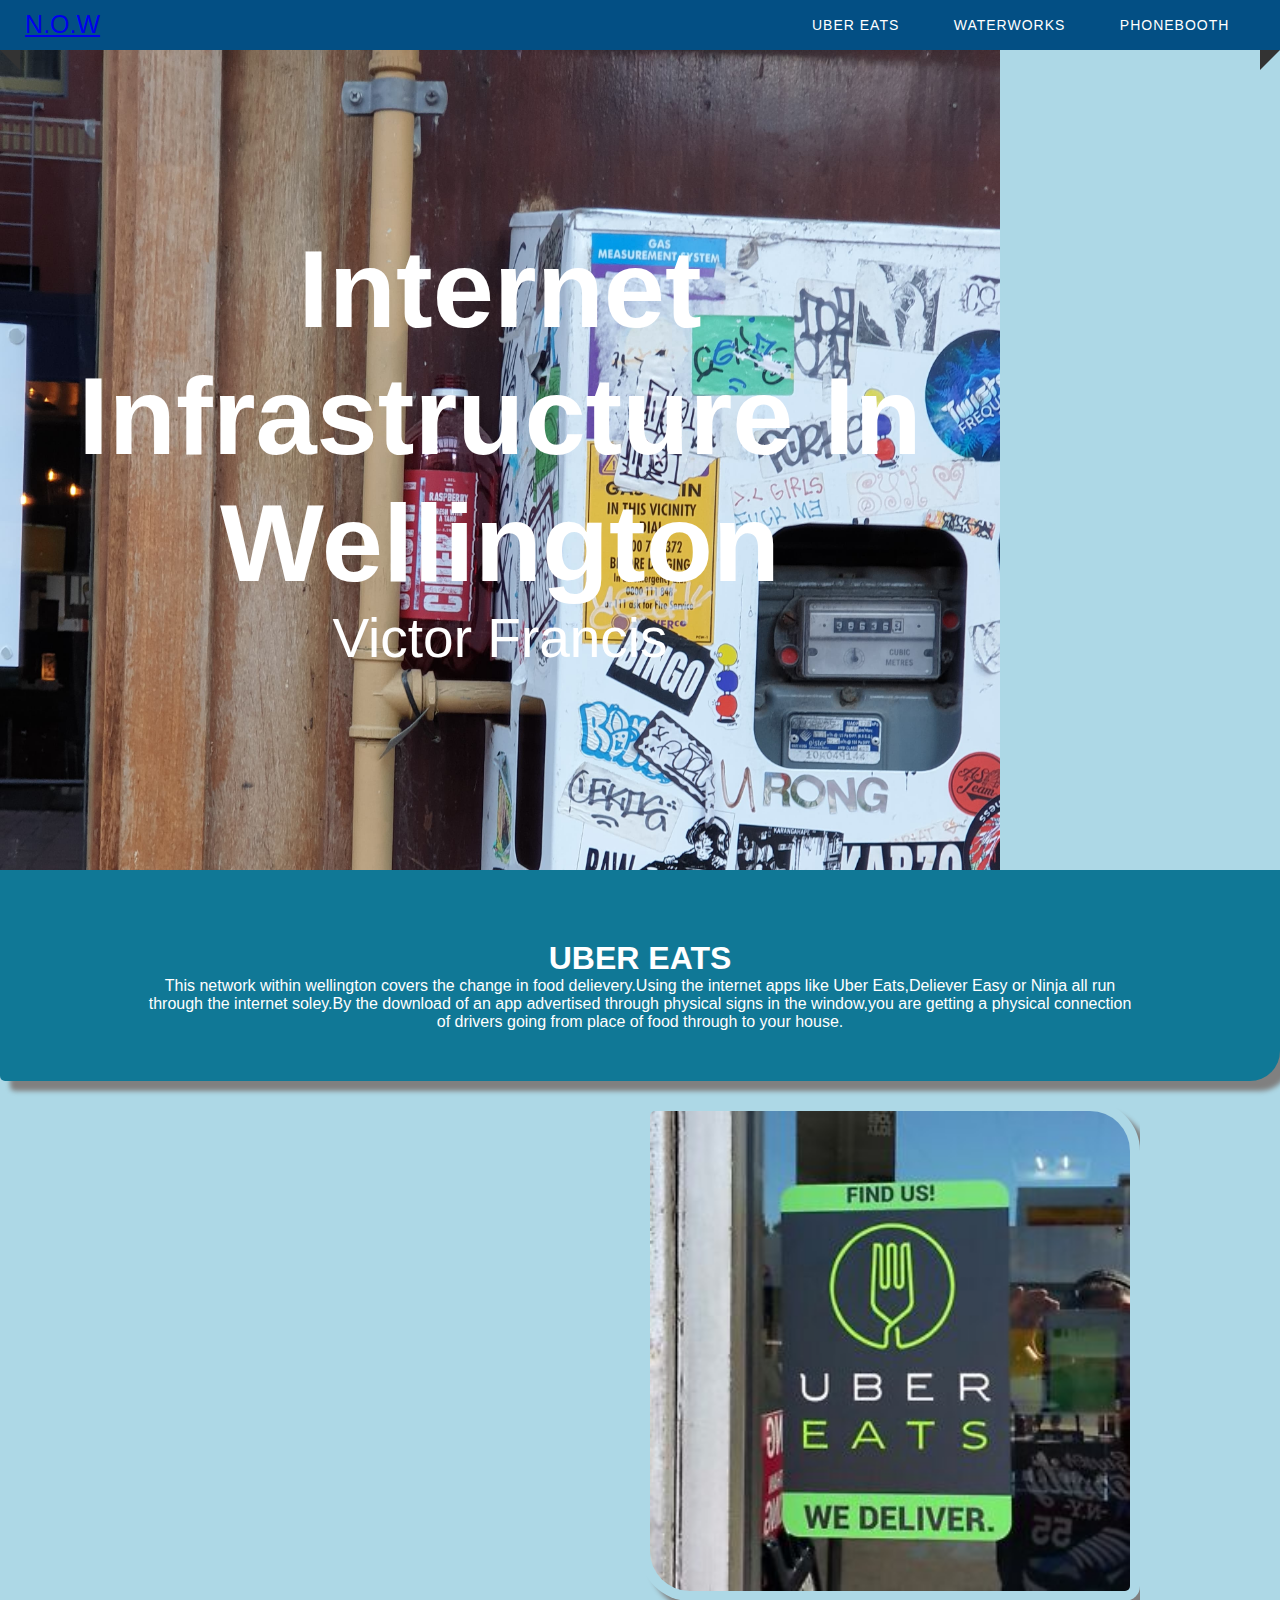
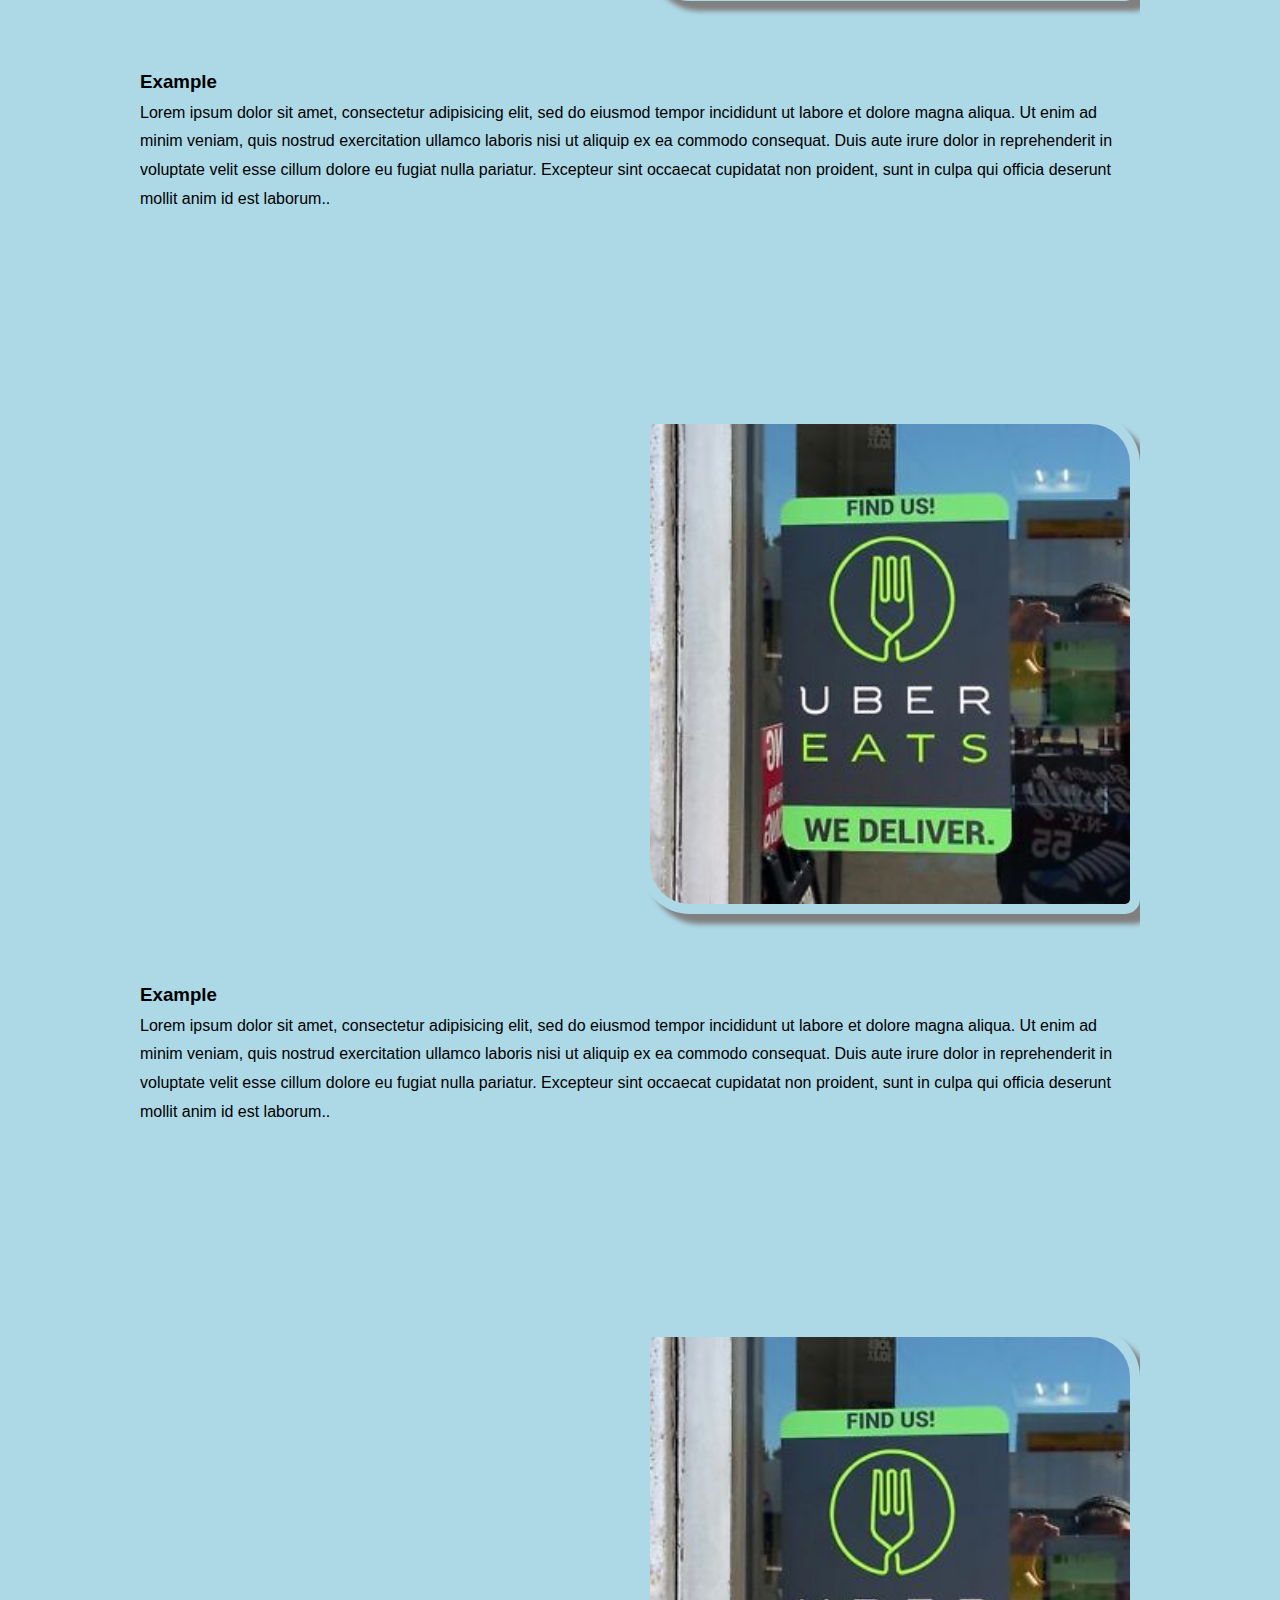
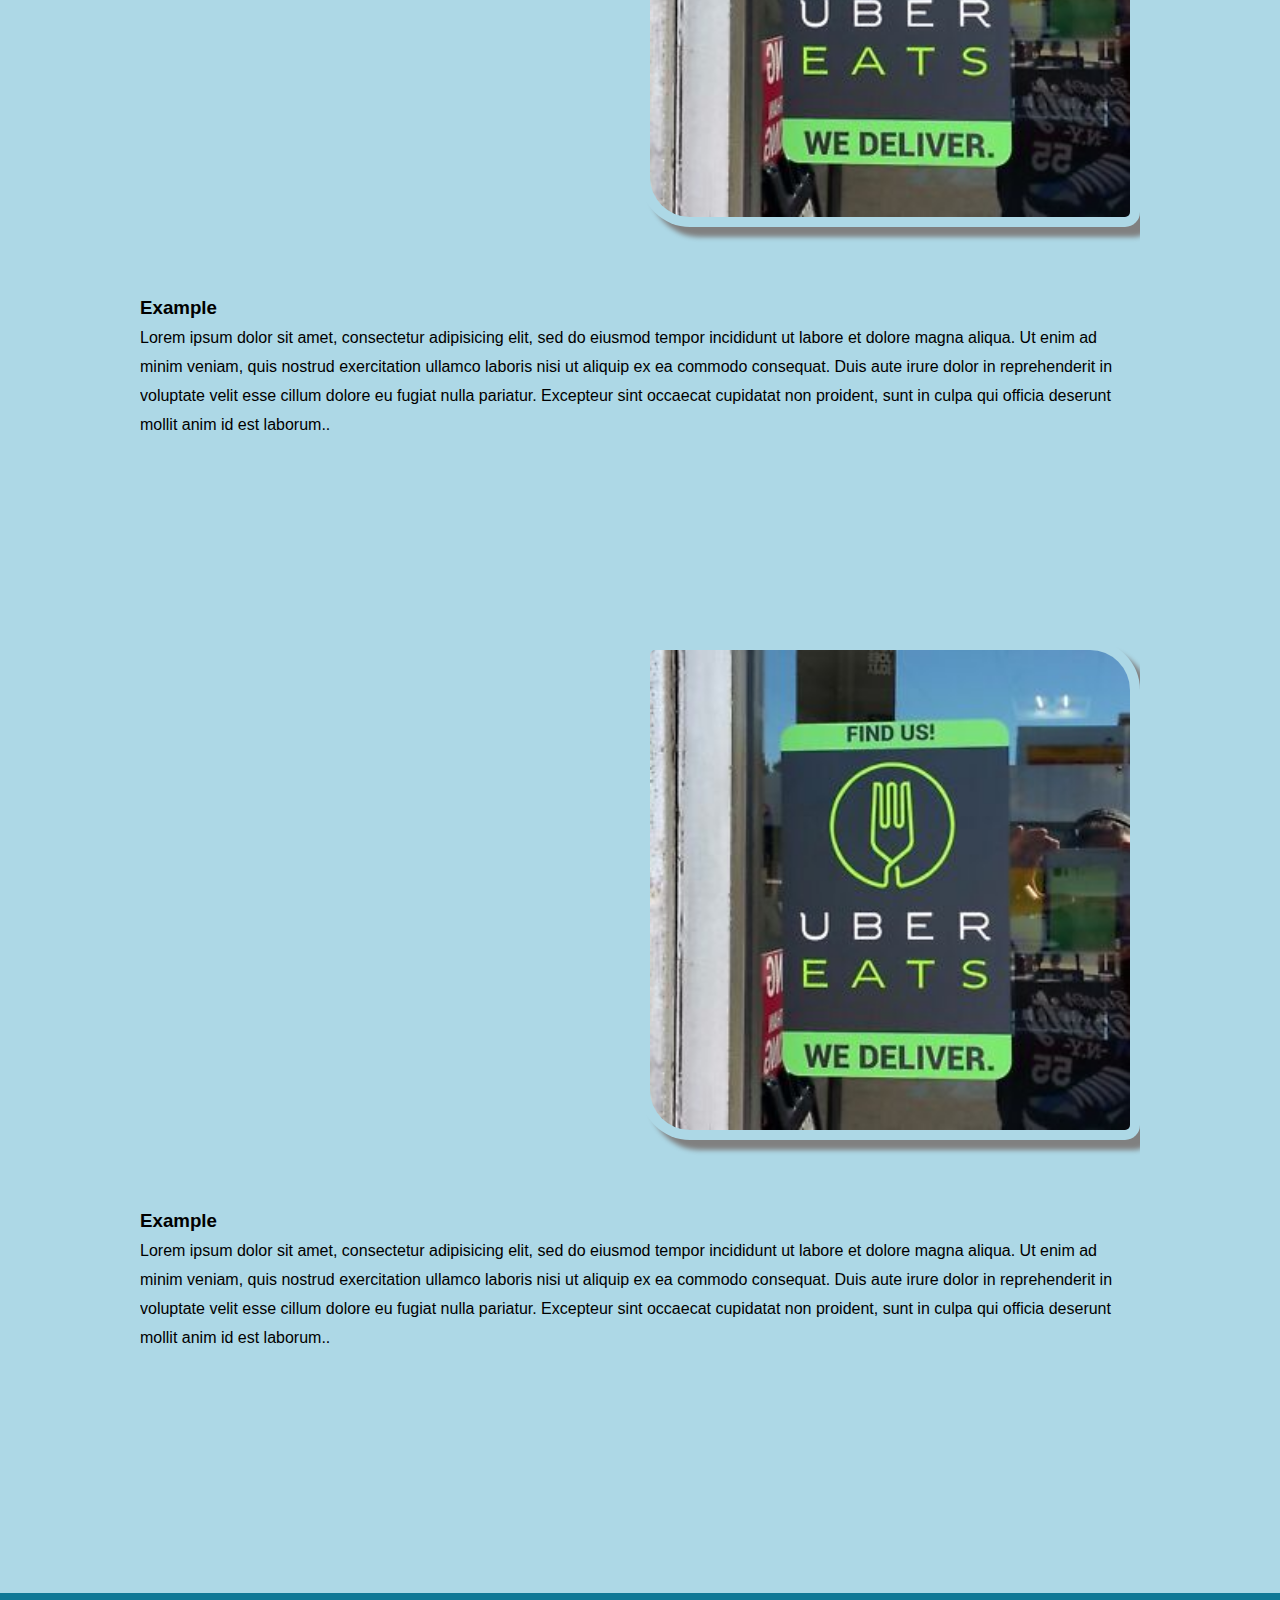
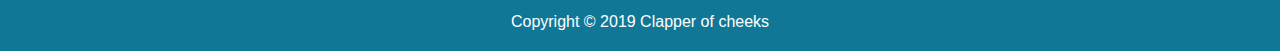
==== index.html @ 95256329 "new repo" ====
<!DOCTYPE HTML>

<html>

<head>
	<meta http-equiv="Content-Type" content="text/html; charset=UTF-8" />

	<title>Networks Of Wellington</title>
	<link rel="stylesheet" type="text/css" href="css/style.css">
</head>

<body>
	<div class="custom-padding">
		<nav>
			<div class="logo"><a href="index.html">N.O.W</a></div>

			<ul class="menu-area">
				<li><a href="ubereats.html">Uber Eats</a></li>
				<li><a href="phonebooths.html">WaterWorks</a></li>
				<li><a href="waterworks.html">PhoneBooth</a></li>

			</ul>
		</nav>
	</div>

	

    <section id="home-img">
     <div class="home-text">
         <h1>Internet Infrastructure In Wellington</h1>
         <p>Victor Francis</p>

     </section>

   <a id="1">
      <header class="shadow">
         <section >
            <h1>UBER EATS</h1>
            <p>This network within wellington covers the change in food delievery.Using the internet apps like Uber Eats,Deliever Easy or Ninja all run through the internet soley.By the download of an app advertised through physical signs in the window,you are getting a physical connection of drivers going from place of food through to your house.</p>
        </section>
    </header>


    <section>
     <div class="g-row">

        <div class="imgs">
           <img src="img/photos/uberEats/s-l300.jpg">
        </div>
      

       <div class="txt">
            <h3>Example</h3>
                <p>Lorem ipsum dolor sit amet, consectetur adipisicing elit, sed do eiusmod
                tempor incididunt ut labore et dolore magna aliqua. Ut enim ad minim veniam,
                quis nostrud exercitation ullamco laboris nisi ut aliquip ex ea commodo
                consequat. Duis aute irure dolor in reprehenderit in voluptate velit esse
                cillum dolore eu fugiat nulla pariatur. Excepteur sint occaecat cupidatat non
                proident, sunt in culpa qui officia deserunt mollit anim id est laborum..</p>
       </div>

        <div class="imgs">
           <img src="img/photos/uberEats/s-l300.jpg">
        </div>
      

       <div class="txt">
            <h3>Example</h3>
                <p>Lorem ipsum dolor sit amet, consectetur adipisicing elit, sed do eiusmod
                tempor incididunt ut labore et dolore magna aliqua. Ut enim ad minim veniam,
                quis nostrud exercitation ullamco laboris nisi ut aliquip ex ea commodo
                consequat. Duis aute irure dolor in reprehenderit in voluptate velit esse
                cillum dolore eu fugiat nulla pariatur. Excepteur sint occaecat cupidatat non
                proident, sunt in culpa qui officia deserunt mollit anim id est laborum..</p>
       </div>
        <div class="imgs">
           <img src="img/photos/uberEats/s-l300.jpg">
        </div>
      

       <div class="txt">
            <h3>Example</h3>
                <p>Lorem ipsum dolor sit amet, consectetur adipisicing elit, sed do eiusmod
                tempor incididunt ut labore et dolore magna aliqua. Ut enim ad minim veniam,
                quis nostrud exercitation ullamco laboris nisi ut aliquip ex ea commodo
                consequat. Duis aute irure dolor in reprehenderit in voluptate velit esse
                cillum dolore eu fugiat nulla pariatur. Excepteur sint occaecat cupidatat non
                proident, sunt in culpa qui officia deserunt mollit anim id est laborum..</p>
       </div>
        <div class="imgs">
           <img src="img/photos/uberEats/s-l300.jpg">
        </div>
      

       <div class="txt">
            <h3>Example</h3>
                <p>Lorem ipsum dolor sit amet, consectetur adipisicing elit, sed do eiusmod
                tempor incididunt ut labore et dolore magna aliqua. Ut enim ad minim veniam,
                quis nostrud exercitation ullamco laboris nisi ut aliquip ex ea commodo
                consequat. Duis aute irure dolor in reprehenderit in voluptate velit esse
                cillum dolore eu fugiat nulla pariatur. Excepteur sint occaecat cupidatat non
                proident, sunt in culpa qui officia deserunt mollit anim id est laborum..</p>
       </div>
     		
   </div>
</section>


<footer id="main-footer">
 <p>Copyright &copy; 2019 Clapper of cheeks</p>
</footer>


</body>
</html>
---- css/style.css ----
*{
  margin: 0;
  padding: 0;
  outline: 0;
  box-sizing: border-box; 
  /* This makes the widths of elements more consistent
  Full details here https://css-tricks.com/box-sizing/ */
}

.menu-area li a {
  text-decoration: none;
}

.menu-area li {
  list-style-type: none;
}

.custom-padding{

  padding-top: 25px;
}

.logo {
  width: 15%;
  float: left;
  text-transform: uppercase;
  color: #fff;
  font-size: 25px;
  text-align: left;
  padding-left: 2%;
}


.menu-area li {
  display: inline-block;
}

.menu-area a {
  color: #fff;
  font-weight: 300;
  letter-spacing: 1px;
  text-transform: uppercase;
  display: block;
  padding: 0 25px;
  font-size: 14px;
  line-height: 30px;
  position: relative;
  z-index: 1;

}
.menu-area a:hover {
  background: #f7cac9;
  color: #fff;
}

.menu-area a:hover:after {
  transform: translateY(-50%) rotate(-35deg);
}

nav {
  position: fixed;

  margin: 0 auto;
  padding: 10px 0;
  background: #034f84;
  z-index: 1;
  text-align: right;
  padding-right: 2%;
  top: 0;
  width: 100%;
}


nav:before {
  position: absolute;
  content: '';
  border-top: 10px solid #333;
  border-right: 10px solid #333;
  border-left: 10px solid transparent;
  border-bottom: 10px solid transparent;
  top: 100%;
  left: 0;
}

nav:after {
  position: absolute;
  content: '';
  border-top: 10px solid #333;
  border-left: 10px solid #333;
  border-right: 10px solid transparent;
  border-bottom: 10px solid transparent;
  top: 100%;
  right: 0;
}


header{
  background-color:  #107896 ;

  color: white; /* more readable on an orange background */
  padding-top: 50px;
  padding-bottom: 50px;
  text-align:center;
  font-family: sans-serif;
  
}

.shadow{
  border-radius:0px 0px 30px 5px;
  box-shadow: 10px 10px 5px grey;
}



body{
background-color: lightblue;
  margin: 0px; /* Often browsers have a 5px margin by deafult*/
  font-family: sans-serif;
}

p{
  font-family: sans-serif;
}

section{
  min-width: 300px;
  max-width: 1000px;
  margin-left: auto;
  margin-right: auto;
  margin-top: 20px;
  /*margin-bottom: 30px;*/

}

#home-img{
  margin-left: 0;
  width: 100%;
    background-repeat:repeat;
    background-size: cover;
    background-image:url("../img/8.jpg") ;
    text-align: center;
    color: #ffffff;

.gap{
  margin: 50px;
}

}
#home-image h1{
  position:absolute;
  margin-top: 100px;
  color: #fff;
  font-size:50px;
  line-height: 1.6em;
  padding-top: 100px;
  font-family: sans-serif;

}

.txt{
  padding-top: 60px;
  padding-bottom: 200px;
 line-height: 1.8;
 text-align: left;
 float: left;
}



/* Simple grid */
.g-row{
  width: 100%;
  overflow: hidden;
}

.g-row img{
  width: 100%; /*This makes all images in grids to be the size of their cell */
  border-radius: 15px  50px;
  box-shadow: 10px 10px 5px grey;
  padding: 10px ;
  height: auto;
  

}
.imgs{
  width: 50%;
  float: left;
  margin-left: 50%;

}

/*.padded-left{
  padding-left: 100px;
}
.padded-right{
  padding-right: 100px;
}*/

.show{
  border: 1px solid blue;
  padding: 2px;
}

.padded{
  padding: 20px; /* I add this to cells to add a little padding*/
}

.home-text{
  padding-top: 180px;
    padding-bottom: 200px;
  font-size: 55px
}

#main-footer{
  background: #107896 ;
  color: #fff;
  text-align: center;
  padding: 20px;
  margin-top: 40px;

}
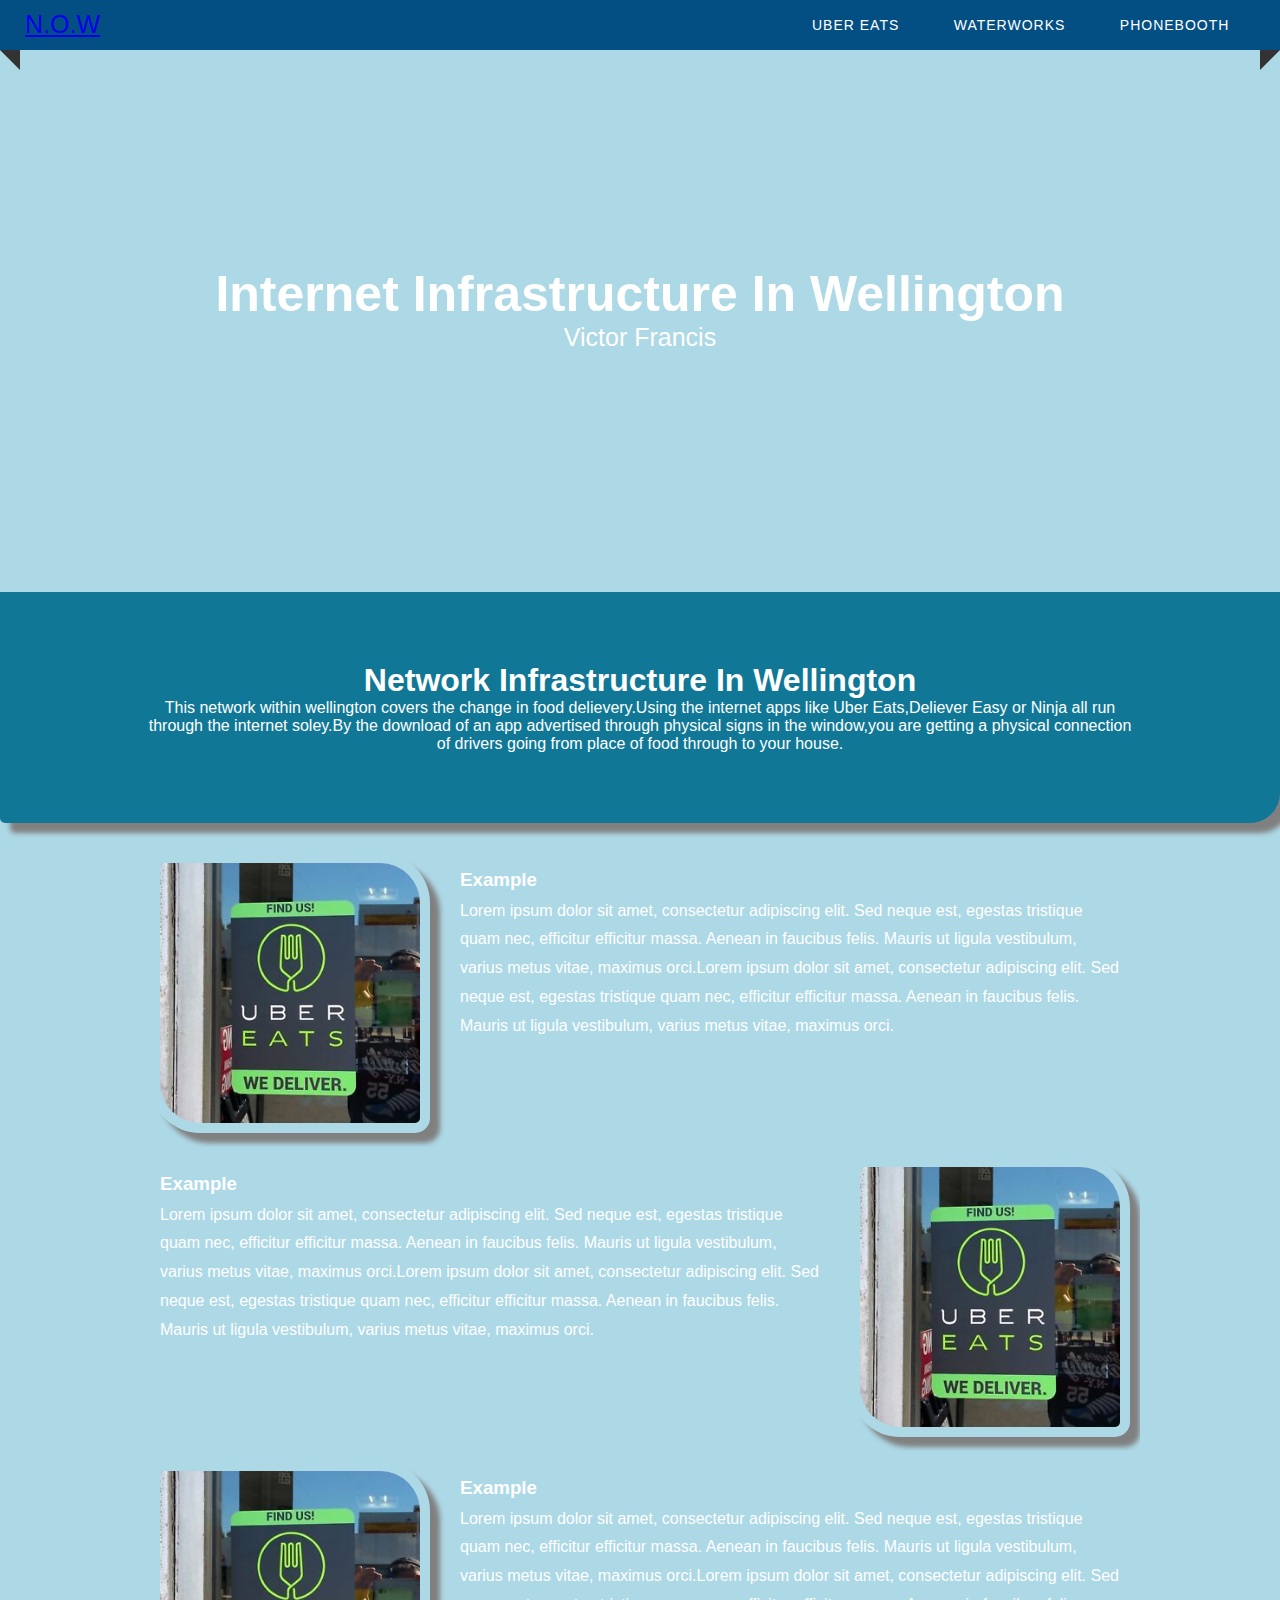
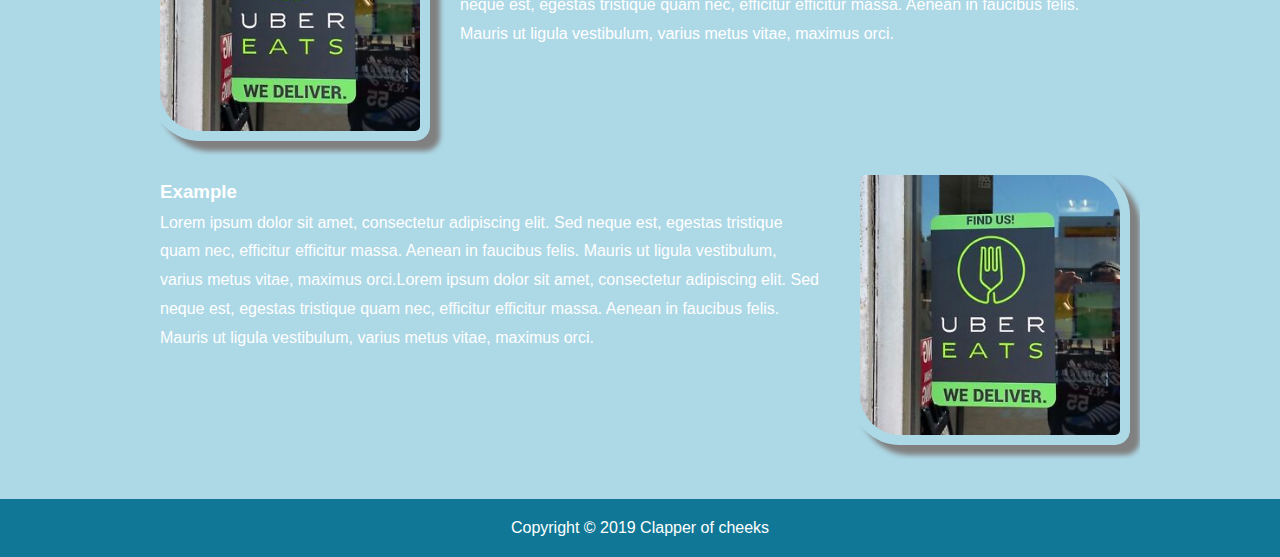
==== commit d33f177d: "finished layout" ====
--- a/index.html
+++ b/index.html
@@ -10,6 +10,8 @@
 </head>
 
 <body>
+
+ 
 	<div class="custom-padding">
 		<nav>
 			<div class="logo"><a href="index.html">N.O.W</a></div>
@@ -34,76 +36,68 @@
 
    <a id="1">
       <header class="shadow">
+        <!--  <div class="box1">
+    <p> <br> </p>
+  </div>
+  <div class="box2">
+    <p> <br> </p>
+  </div>
+  <div class="box3">
+    <p> <br> </p>
+  </div> -->
          <section >
-            <h1>UBER EATS</h1>
+            <h1>Network Infrastructure In Wellington</h1>
             <p>This network within wellington covers the change in food delievery.Using the internet apps like Uber Eats,Deliever Easy or Ninja all run through the internet soley.By the download of an app advertised through physical signs in the window,you are getting a physical connection of drivers going from place of food through to your house.</p>
         </section>
     </header>
 
 
-    <section>
-     <div class="g-row">
+  
 
-        <div class="imgs">
-           <img src="img/photos/uberEats/s-l300.jpg">
-        </div>
+<section>
+    <div class="g-row">
+      <div class="g-30">
+        <img src="img/photos/uberEats/s-l300.jpg">
+      </div>
+      <div class="g-70 padded txt">
+        <h3>Example</h3>
+        <p>Lorem ipsum dolor sit amet, consectetur adipiscing elit. Sed neque est, egestas tristique quam nec, efficitur efficitur massa. Aenean in faucibus felis. Mauris ut ligula vestibulum, varius metus vitae, maximus orci.Lorem ipsum dolor sit amet, consectetur adipiscing elit. Sed neque est, egestas tristique quam nec, efficitur efficitur massa. Aenean in faucibus felis. Mauris ut ligula vestibulum, varius metus vitae, maximus orci.</p>
+      </div>
+    </div>
+
+    <div class="g-row">
+      <div class="g-70 padded txt">
+        <h3>Example</h3>
+        <p>Lorem ipsum dolor sit amet, consectetur adipiscing elit. Sed neque est, egestas tristique quam nec, efficitur efficitur massa. Aenean in faucibus felis. Mauris ut ligula vestibulum, varius metus vitae, maximus orci.Lorem ipsum dolor sit amet, consectetur adipiscing elit. Sed neque est, egestas tristique quam nec, efficitur efficitur massa. Aenean in faucibus felis. Mauris ut ligula vestibulum, varius metus vitae, maximus orci.</p>
+      </div>
+      <div class="g-30">
+        <img src="img/photos/uberEats/s-l300.jpg">
+      </div>
       
+    </div>
 
-       <div class="txt">
-            <h3>Example</h3>
-                <p>Lorem ipsum dolor sit amet, consectetur adipisicing elit, sed do eiusmod
-                tempor incididunt ut labore et dolore magna aliqua. Ut enim ad minim veniam,
-                quis nostrud exercitation ullamco laboris nisi ut aliquip ex ea commodo
-                consequat. Duis aute irure dolor in reprehenderit in voluptate velit esse
-                cillum dolore eu fugiat nulla pariatur. Excepteur sint occaecat cupidatat non
-                proident, sunt in culpa qui officia deserunt mollit anim id est laborum..</p>
-       </div>
+    <div class="g-row">
+      <div class="g-30">
+        <img src="img/photos/uberEats/s-l300.jpg">
+      </div>
+      <div class="g-70 padded txt">
+        <h3>Example</h3>
+        <p>Lorem ipsum dolor sit amet, consectetur adipiscing elit. Sed neque est, egestas tristique quam nec, efficitur efficitur massa. Aenean in faucibus felis. Mauris ut ligula vestibulum, varius metus vitae, maximus orci.Lorem ipsum dolor sit amet, consectetur adipiscing elit. Sed neque est, egestas tristique quam nec, efficitur efficitur massa. Aenean in faucibus felis. Mauris ut ligula vestibulum, varius metus vitae, maximus orci.</p>
+      </div>
+    </div>
 
-        <div class="imgs">
-           <img src="img/photos/uberEats/s-l300.jpg">
-        </div>
+    <div class="g-row">
+      <div class="g-70 padded txt">
+        <h3>Example</h3>
+        <p>Lorem ipsum dolor sit amet, consectetur adipiscing elit. Sed neque est, egestas tristique quam nec, efficitur efficitur massa. Aenean in faucibus felis. Mauris ut ligula vestibulum, varius metus vitae, maximus orci.Lorem ipsum dolor sit amet, consectetur adipiscing elit. Sed neque est, egestas tristique quam nec, efficitur efficitur massa. Aenean in faucibus felis. Mauris ut ligula vestibulum, varius metus vitae, maximus orci.</p>
+      </div>
+      <div class="g-30">
+        <img src="img/photos/uberEats/s-l300.jpg">
+      </div>
       
+    </div>
 
-       <div class="txt">
-            <h3>Example</h3>
-                <p>Lorem ipsum dolor sit amet, consectetur adipisicing elit, sed do eiusmod
-                tempor incididunt ut labore et dolore magna aliqua. Ut enim ad minim veniam,
-                quis nostrud exercitation ullamco laboris nisi ut aliquip ex ea commodo
-                consequat. Duis aute irure dolor in reprehenderit in voluptate velit esse
-                cillum dolore eu fugiat nulla pariatur. Excepteur sint occaecat cupidatat non
-                proident, sunt in culpa qui officia deserunt mollit anim id est laborum..</p>
-       </div>
-        <div class="imgs">
-           <img src="img/photos/uberEats/s-l300.jpg">
-        </div>
-      
-
-       <div class="txt">
-            <h3>Example</h3>
-                <p>Lorem ipsum dolor sit amet, consectetur adipisicing elit, sed do eiusmod
-                tempor incididunt ut labore et dolore magna aliqua. Ut enim ad minim veniam,
-                quis nostrud exercitation ullamco laboris nisi ut aliquip ex ea commodo
-                consequat. Duis aute irure dolor in reprehenderit in voluptate velit esse
-                cillum dolore eu fugiat nulla pariatur. Excepteur sint occaecat cupidatat non
-                proident, sunt in culpa qui officia deserunt mollit anim id est laborum..</p>
-       </div>
-        <div class="imgs">
-           <img src="img/photos/uberEats/s-l300.jpg">
-        </div>
-      
-
-       <div class="txt">
-            <h3>Example</h3>
-                <p>Lorem ipsum dolor sit amet, consectetur adipisicing elit, sed do eiusmod
-                tempor incididunt ut labore et dolore magna aliqua. Ut enim ad minim veniam,
-                quis nostrud exercitation ullamco laboris nisi ut aliquip ex ea commodo
-                consequat. Duis aute irure dolor in reprehenderit in voluptate velit esse
-                cillum dolore eu fugiat nulla pariatur. Excepteur sint occaecat cupidatat non
-                proident, sunt in culpa qui officia deserunt mollit anim id est laborum..</p>
-       </div>
-     		
-   </div>
-</section>
+  </section>
 
 
 <footer id="main-footer">
--- a/css/style.css
+++ b/css/style.css
@@ -6,6 +6,31 @@
   /* This makes the widths of elements more consistent
   Full details here https://css-tricks.com/box-sizing/ */
 }
+
+/*.box1{
+  height: 100vh;
+  width: 100%;
+  background-image: url("../img/1.jpg");
+  background-size: cover;
+  background-position: center;
+}
+
+.box2{
+  height: 100vh;
+  width: 100%;
+  background-image: url("../img/2.jpg");
+  background-size: cover;
+  background-position: center;
+}
+
+.box3{
+  height: 100vh;
+  width: 100%;
+  background-image: url("../img/3.jpg);
+  background-size: cover;
+  background-position: center;
+}*/
+
 
 .menu-area li a {
   text-decoration: none;
@@ -123,46 +148,43 @@
 }
 
 section{
-  min-width: 300px;
-  max-width: 1000px;
+ max-width: 1000px;
   margin-left: auto;
   margin-right: auto;
   margin-top: 20px;
+  margin-bottom: 20px;
   /*margin-bottom: 30px;*/
 
 }
 
 #home-img{
-  margin-left: 0;
-  width: 100%;
-    background-repeat:repeat;
+  object-fit: fill;
+  width: 100%;
+    background-repeat:no-repeat;
     background-size: cover;
-    background-image:url("../img/8.jpg") ;
+    background-image:url("../img/1.jpg") ;
     text-align: center;
     color: #ffffff;
 
-.gap{
-  margin: 50px;
-}
+
 
 }
 #home-image h1{
   position:absolute;
   margin-top: 100px;
   color: #fff;
-  font-size:50px;
+  font-size:40px;
   line-height: 1.6em;
+  
+  font-family: sans-serif;
+
+}
+
+.txt{
   padding-top: 100px;
-  font-family: sans-serif;
-
-}
-
-.txt{
-  padding-top: 60px;
   padding-bottom: 200px;
  line-height: 1.8;
- text-align: left;
- float: left;
+ 
 }
 
 
@@ -182,11 +204,25 @@
   
 
 }
-.imgs{
+.g-50{
   width: 50%;
   float: left;
-  margin-left: 50%;
-
+  
+
+
+}
+
+.g-30{
+  width: 30%;
+  float: left;
+  padding: 10px;
+}
+
+.g-70{
+  width: 70%;
+  float: left;
+  padding-top: 20px;
+  color: white;
 }
 
 /*.padded-left{
@@ -206,9 +242,9 @@
 }
 
 .home-text{
-  padding-top: 180px;
-    padding-bottom: 200px;
-  font-size: 55px
+  padding-top: 220px;
+    padding-bottom: 220px;
+  font-size: 25px
 }
 
 #main-footer{
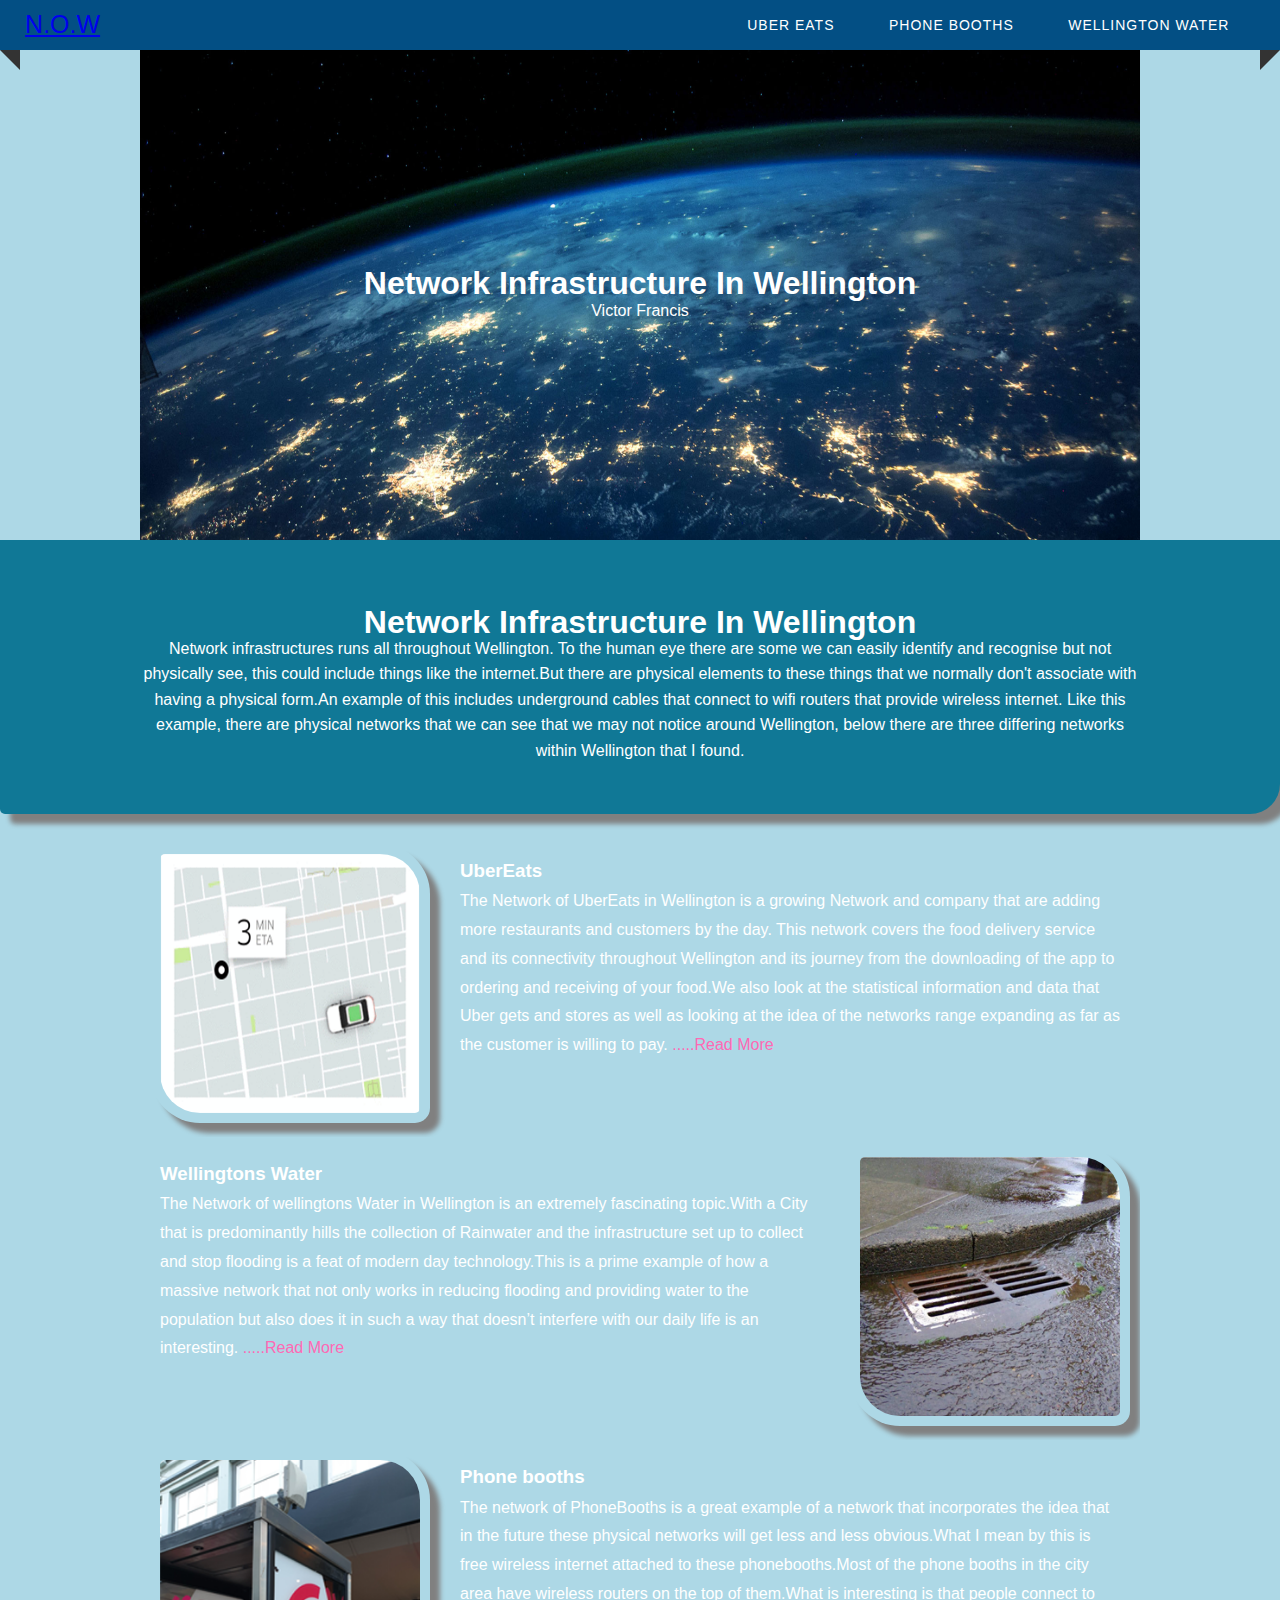
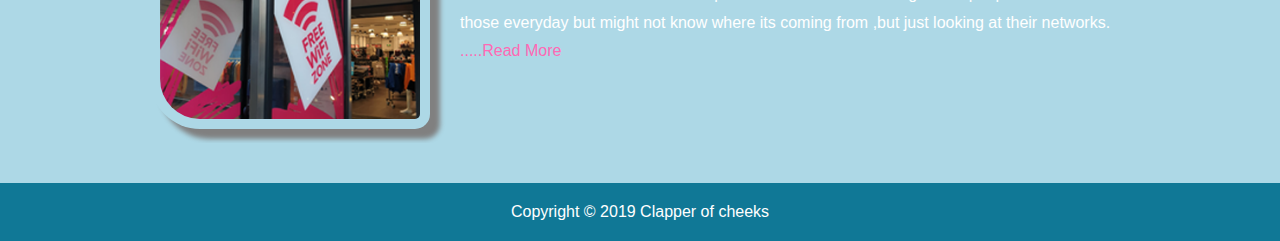
==== commit d2fa527b: "FINAFINALHANDIN" ====
--- a/index.html
+++ b/index.html
@@ -3,51 +3,43 @@
 <html>
 
 <head>
-	<meta http-equiv="Content-Type" content="text/html; charset=UTF-8" />
+  <meta http-equiv="Content-Type" content="text/html; charset=UTF-8" />
 
-	<title>Networks Of Wellington</title>
-	<link rel="stylesheet" type="text/css" href="css/style.css">
+  <title>Networks Of Wellington</title>
+  <link rel="stylesheet" type="text/css" href="css/style.css">
 </head>
 
 <body>
 
  
-	<div class="custom-padding">
-		<nav>
-			<div class="logo"><a href="index.html">N.O.W</a></div>
+  <div class="custom-padding">
+    <nav>
+      <div class="logo"><a href="index.html">N.O.W</a></div>
 
-			<ul class="menu-area">
-				<li><a href="ubereats.html">Uber Eats</a></li>
-				<li><a href="phonebooths.html">WaterWorks</a></li>
-				<li><a href="waterworks.html">PhoneBooth</a></li>
+      <ul class="menu-area">
+        <li><a href="ubereats.html">Uber Eats</a></li>
+        <li><a href="phonebooths.html">Phone Booths</a></li>
+        <li><a href="waterworks.html">Wellington Water</a></li>
 
-			</ul>
-		</nav>
-	</div>
+      </ul>
+    </nav>
+  </div>
 
-	
+  
 
-    <section id="home-img">
+    <section id="home-img1">
      <div class="home-text">
-         <h1>Internet Infrastructure In Wellington</h1>
+         <h1>Network Infrastructure In Wellington</h1>
          <p>Victor Francis</p>
 
      </section>
 
    <a id="1">
       <header class="shadow">
-        <!--  <div class="box1">
-    <p> <br> </p>
-  </div>
-  <div class="box2">
-    <p> <br> </p>
-  </div>
-  <div class="box3">
-    <p> <br> </p>
-  </div> -->
+   
          <section >
             <h1>Network Infrastructure In Wellington</h1>
-            <p>This network within wellington covers the change in food delievery.Using the internet apps like Uber Eats,Deliever Easy or Ninja all run through the internet soley.By the download of an app advertised through physical signs in the window,you are getting a physical connection of drivers going from place of food through to your house.</p>
+            <p>Network infrastructures runs  all throughout  Wellington. To the human eye there are some we can easily identify and recognise but not physically see, this could include things like the internet.But there are physical elements to these things that we normally don't associate with having a physical form.An example of this includes underground cables that connect to wifi routers that provide wireless internet. Like this example, there are physical networks that we can see that we may not notice around Wellington, below there are three differing networks within Wellington that I found.</p>
         </section>
     </header>
 
@@ -57,43 +49,36 @@
 <section>
     <div class="g-row">
       <div class="g-30">
-        <img src="img/photos/uberEats/s-l300.jpg">
+        <img src="img/u1.png">
       </div>
       <div class="g-70 padded txt">
-        <h3>Example</h3>
-        <p>Lorem ipsum dolor sit amet, consectetur adipiscing elit. Sed neque est, egestas tristique quam nec, efficitur efficitur massa. Aenean in faucibus felis. Mauris ut ligula vestibulum, varius metus vitae, maximus orci.Lorem ipsum dolor sit amet, consectetur adipiscing elit. Sed neque est, egestas tristique quam nec, efficitur efficitur massa. Aenean in faucibus felis. Mauris ut ligula vestibulum, varius metus vitae, maximus orci.</p>
+        <h3>UberEats</h3>
+        <p>The Network of UberEats in Wellington is a growing Network and company that are adding more restaurants and customers by the day. This network covers the food  delivery service and its connectivity throughout Wellington and its journey from the downloading of the  app to ordering and receiving of  your food.We also  look at the statistical information and data that Uber gets and stores as well as looking at the idea of the networks range expanding as far as the customer is willing to pay. <a href="ubereats.html" style="color:hotpink">.....Read More</a></p>
       </div>
     </div>
 
     <div class="g-row">
       <div class="g-70 padded txt">
-        <h3>Example</h3>
-        <p>Lorem ipsum dolor sit amet, consectetur adipiscing elit. Sed neque est, egestas tristique quam nec, efficitur efficitur massa. Aenean in faucibus felis. Mauris ut ligula vestibulum, varius metus vitae, maximus orci.Lorem ipsum dolor sit amet, consectetur adipiscing elit. Sed neque est, egestas tristique quam nec, efficitur efficitur massa. Aenean in faucibus felis. Mauris ut ligula vestibulum, varius metus vitae, maximus orci.</p>
+        <h3>Wellingtons Water</h3>
+        <p>The Network of wellingtons Water in Wellington is an extremely fascinating topic.With a City that is predominantly hills the collection of Rainwater and the infrastructure set up to collect and stop flooding is a feat of modern day technology.This is a  prime example of how a massive network that not only works in  reducing flooding and providing water to the population but also does it in such a way that doesn’t interfere with our daily life is an interesting. <a href="waterworks.html" style="color:hotpink">.....Read More</a></p>
       </div>
       <div class="g-30">
-        <img src="img/photos/uberEats/s-l300.jpg">
+        <img src="img/w1.png">
       </div>
       
     </div>
 
     <div class="g-row">
       <div class="g-30">
-        <img src="img/photos/uberEats/s-l300.jpg">
+        <img src="img/p1.png">
       </div>
       <div class="g-70 padded txt">
-        <h3>Example</h3>
-        <p>Lorem ipsum dolor sit amet, consectetur adipiscing elit. Sed neque est, egestas tristique quam nec, efficitur efficitur massa. Aenean in faucibus felis. Mauris ut ligula vestibulum, varius metus vitae, maximus orci.Lorem ipsum dolor sit amet, consectetur adipiscing elit. Sed neque est, egestas tristique quam nec, efficitur efficitur massa. Aenean in faucibus felis. Mauris ut ligula vestibulum, varius metus vitae, maximus orci.</p>
+        <h3>Phone booths</h3>
+        <p>The network of PhoneBooths is a great example of a network that incorporates the idea that in the future these physical networks will get less and less obvious.What I mean by this is free wireless internet attached to these phonebooths.Most of the phone booths in the city area have wireless routers on the top of them.What is interesting is that people connect to those everyday but might not know where its coming from ,but just looking at their networks. <a href="phonebooths.html" style="color:hotpink">.....Read More</a></p> 
       </div>
     </div>
 
-    <div class="g-row">
-      <div class="g-70 padded txt">
-        <h3>Example</h3>
-        <p>Lorem ipsum dolor sit amet, consectetur adipiscing elit. Sed neque est, egestas tristique quam nec, efficitur efficitur massa. Aenean in faucibus felis. Mauris ut ligula vestibulum, varius metus vitae, maximus orci.Lorem ipsum dolor sit amet, consectetur adipiscing elit. Sed neque est, egestas tristique quam nec, efficitur efficitur massa. Aenean in faucibus felis. Mauris ut ligula vestibulum, varius metus vitae, maximus orci.</p>
-      </div>
-      <div class="g-30">
-        <img src="img/photos/uberEats/s-l300.jpg">
-      </div>
+  
       
     </div>
 
--- a/css/style.css
+++ b/css/style.css
@@ -31,7 +31,21 @@
   background-position: center;
 }*/
 
-
+.g-70 a:link {
+  text-decoration: none;
+}
+
+.g-70 a:visited {
+  text-decoration: none;
+}
+
+.g-70 a:hover {
+  text-decoration:none;
+}
+
+.g-70 a:active {
+  text-decoration: underline;
+}
 .menu-area li a {
   text-decoration: none;
 }
@@ -127,6 +141,7 @@
   padding-bottom: 50px;
   text-align:center;
   font-family: sans-serif;
+  line-height: 1.6em;
   
 }
 
@@ -145,6 +160,7 @@
 
 p{
   font-family: sans-serif;
+
 }
 
 section{
@@ -152,27 +168,66 @@
   margin-left: auto;
   margin-right: auto;
   margin-top: 20px;
-  margin-bottom: 20px;
+  /*margin-bottom: 20px;*/
   /*margin-bottom: 30px;*/
 
 }
 
-#home-img{
+
+
+#home-img1{
   object-fit: fill;
   width: 100%;
     background-repeat:no-repeat;
     background-size: cover;
-    background-image:url("../img/1.jpg") ;
+    background-image:url("../img/h2.jpg");
     text-align: center;
     color: #ffffff;
 
 
 
 }
+#home-img2{
+  object-fit: fill;
+  width: 100%;
+    background-repeat:no-repeat;
+    background-size: cover;
+    background-image:url("../img/h1.jpg");
+    text-align: center;
+    color: #ffffff;
+
+
+
+}
+#home-img3{
+  object-fit: fill;
+  width: 100%;
+    background-repeat:no-repeat;
+    background-size: cover;
+    background-image:url("../img/h2.jpg");
+    text-align: center;
+    color: #ffffff;
+
+}
+
+#home-img4{
+  object-fit: fill;
+  width: 100%;
+    background-repeat:no-repeat;
+    background-size: cover;
+    background-image:url("../img/h4.jpg");
+    text-align: center;
+    color: #ffffff;
+}
+
+
+
+
 #home-image h1{
-  position:absolute;
+  position:relative;
+  padding-bottom:100px; 
   margin-top: 100px;
-  color: #fff;
+  color: hotpink;
   font-size:40px;
   line-height: 1.6em;
   
@@ -245,6 +300,7 @@
   padding-top: 220px;
     padding-bottom: 220px;
   font-size: 25px
+  margin-top:30%;
 }
 
 #main-footer{
